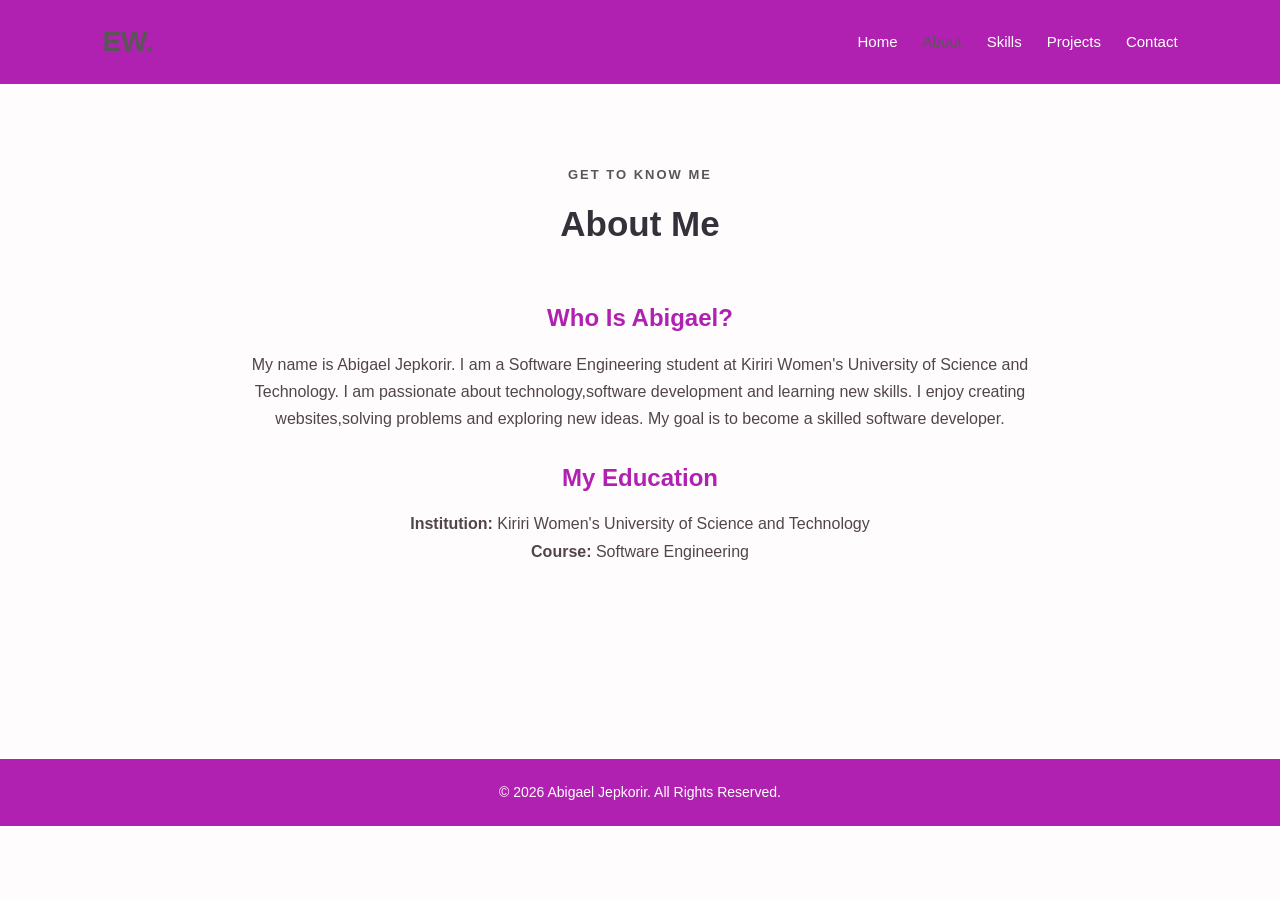
==== about.html @ 134337aa "Add files via upload" ====
<!DOCTYPE html>
<html lang="en">
<head>
    <meta charset="UTF-8">
    <meta name="viewport" content="width=device-width, initial-scale=1.0">
    <title>About Me | Abigail Jepkorir</title>
    <link rel="stylesheet" href="style.css">
</head>
<body>

    <header>
        <nav class="navbar">
            <a href="index.html" class="logo">EW.</a>

            <ul class="nav-links">
                <li><a href="index.html">Home</a></li>
                <li><a href="about.html" class="active">About</a></li>
                <li><a href="skills.html">Skills</a></li>
                <li><a href="projects.html">Projects</a></li>
                <li><a href="contact.html">Contact</a></li>
            </ul>
        </nav>
    </header>

    <main class="section">
        <div class="section-heading">
            <p>GET TO KNOW ME</p>
            <h1>About Me</h1>
        </div>

        <div class="about-content">
            <h2>Who Is Abigael?</h2>

            <p>
                My name is Abigael Jepkorir. I am a Software
                Engineering student at Kiriri Women's University
                of Science and Technology.

                I am passionate about technology,software 
                development and learning new skills.

                I enjoy creating websites,solving problems
                and exploring new ideas.

                My goal is to become a skilled software developer.
            </p>

            <h2>My Education</h2>

            <p>
                <strong>Institution:</strong>
                Kiriri Women's University of Science and Technology
            </p>

            <p>
                <strong>Course:</strong> Software Engineering
            </p>

        </div>
    </main>

    <footer>
        <p>&copy; 2026 Abigael Jepkorir. All Rights Reserved.</p>
    </footer>

</body>
</html>
---- style.css ----
/* =====================================
   1. ROOT COLOUR VARIABLES
   CHANGE YOUR COLOURS HERE
===================================== */

:root {
    --primary-color: #b121b1;
    --secondary-color: #5a5657;
    --background-color: #FFFCFD;
    --section-color: #F7EFF1;
    --text-color: #51454B;
    --heading-color: #35313A;
    --card-color: #FFFFFF;
    --border-color: #E6D4D9;
}


/* =====================================
   2. GENERAL STYLING
===================================== */

* {
    margin: 0;
    padding: 0;
    box-sizing: border-box;
    scroll-behavior: smooth;
}

body {
    font-family: Arial, Helvetica, sans-serif;
    background-color: var(--background-color);
    color: var(--text-color);
    line-height: 1.7;
}

a {
    text-decoration: none;
    color: inherit;
}

ul {
    list-style: none;
}


/* =====================================
   3. NAVIGATION BAR
===================================== */

header {
    background-color: var(--primary-color);
    padding: 18px 8%;
}

.navbar {
    display: flex;
    justify-content: space-between;
    align-items: center;
}

.logo {
    color: var(--secondary-color);
    font-size: 28px;
    font-weight: bold;
}

.nav-links {
    display: flex;
    gap: 25px;
}

.nav-links a {
    color: #FFFFFF;
    font-size: 15px;
    transition: 0.3s;
}

.nav-links a:hover,
.nav-links a.active {
    color: var(--secondary-color);
}


/* =====================================
   4. HOME PAGE
===================================== */

.home {
    min-height: 85vh;
    display: flex;
    align-items: center;
    padding: 80px 10%;
    background-color: var(--section-color);
}

.home-content {
    max-width: 750px;
}

.intro {
    color: var(--secondary-color);
    font-weight: bold;
    letter-spacing: 3px;
    margin-bottom: 15px;
}

.home h1 {
    font-size: 45px;
    color: var(--heading-color);
    margin-bottom: 10px;
}

.home h1 span {
    color: var(--secondary-color);
}

.home h2 {
    font-size: 24px;
    margin-bottom: 20px;
}


/* =====================================
   5. BUTTONS
===================================== */

.btn {
    display: inline-block;
    background-color: var(--primary-color);
    color: #FFFFFF;
    padding: 12px 25px;
    margin-top: 20px;
    border-radius: 5px;
    transition: 0.3s;
}

.btn:hover {
    background-color: var(--secondary-color);
}


/* =====================================
   6. GENERAL SECTIONS
===================================== */

.section {
    min-height: 75vh;
    padding: 80px 10%;
}

.section-heading {
    text-align: center;
    margin-bottom: 45px;
}

.section-heading p {
    color: var(--secondary-color);
    font-weight: bold;
    letter-spacing: 2px;
    font-size: 13px;
}

.section-heading h1 {
    font-size: 35px;
    color: var(--heading-color);
    margin-top: 8px;
}


/* =====================================
   7. ABOUT PAGE
===================================== */

.about-content {
    max-width: 800px;
    margin: auto;
    text-align: center;
}

.about-content h2 {
    color: var(--primary-color);
    margin: 25px 0 12px;
}


/* =====================================
   8. SKILLS PAGE
===================================== */

.skills-container {
    display: grid;
    grid-template-columns: repeat(3, 1fr);
    gap: 25px;
}

.skill-card {
    background-color: var(--card-color);
    padding: 30px 20px;
    text-align: center;
    border: 1px solid var(--border-color);
    border-radius: 8px;
    transition: 0.3s;
}

.skill-card:hover {
    transform: translateY(-5px);
    border-color: var(--secondary-color);
}

.skill-card h3 {
    color: var(--secondary-color);
    margin-bottom: 10px;
}


/* =====================================
   9. PROJECTS PAGE
===================================== */

.projects-container {
    display: grid;
    grid-template-columns: repeat(3, 1fr);
    gap: 25px;
}

.project-card {
    background-color: var(--card-color);
    padding: 30px 25px;
    border: 1px solid var(--border-color);
    border-radius: 8px;
    transition: 0.3s;
}

.project-card:hover {
    transform: translateY(-5px);
    border-color: var(--secondary-color);
}

.project-card h2 {
    color: var(--primary-color);
    font-size: 21px;
    margin-bottom: 15px;
}

.project-card p {
    margin-bottom: 18px;
}

.project-card span {
    display: block;
    color: var(--secondary-color);
    font-weight: bold;
    font-size: 13px;
}

.project-card small {
    display: block;
    margin-top: 8px;
    color: var(--text-color);
}


/* =====================================
   10. CONTACT PAGE
===================================== */

.contact-section {
    background-color: var(--section-color);
}

.contact-content {
    max-width: 650px;
    margin: auto;
    text-align: center;
}

.contact-content h2 {
    margin-bottom: 15px;
    color: var(--primary-color);
}

.contact-details {
    margin: 25px 0;
}

.contact-details p {
    margin-bottom: 15px;
}

.contact-details a {
    color: var(--secondary-color);
    overflow-wrap: anywhere;
}

.contact-details a:hover {
    text-decoration: underline;
}


/* =====================================
   11. FOOTER
===================================== */

footer {
    background-color: var(--primary-color);
    color: #FFFFFF;
    text-align: center;
    padding: 22px;
    font-size: 14px;
}


/* =====================================
   12. RESPONSIVE DESIGN
===================================== */

@media (max-width: 768px) {

    header {
        padding: 15px 5%;
    }

    .navbar {
        flex-direction: column;
        gap: 15px;
    }

    .nav-links {
        gap: 15px;
        flex-wrap: wrap;
        justify-content: center;
    }

    .home {
        padding: 65px 7%;
    }

    .home h1 {
        font-size: 35px;
    }

    .section {
        padding: 60px 7%;
    }

    .skills-container,
    .projects-container {
        grid-template-columns: repeat(2, 1fr);
    }
}

@media (max-width: 480px) {

    .nav-links {
        gap: 10px;
    }

    .nav-links a {
        font-size: 13px;
    }

    .home h1 {
        font-size: 29px;
    }

    .section-heading h1 {
        font-size: 28px;
    }

    .skills-container,
    .projects-container {
        grid-template-columns: 1fr;
    }
}
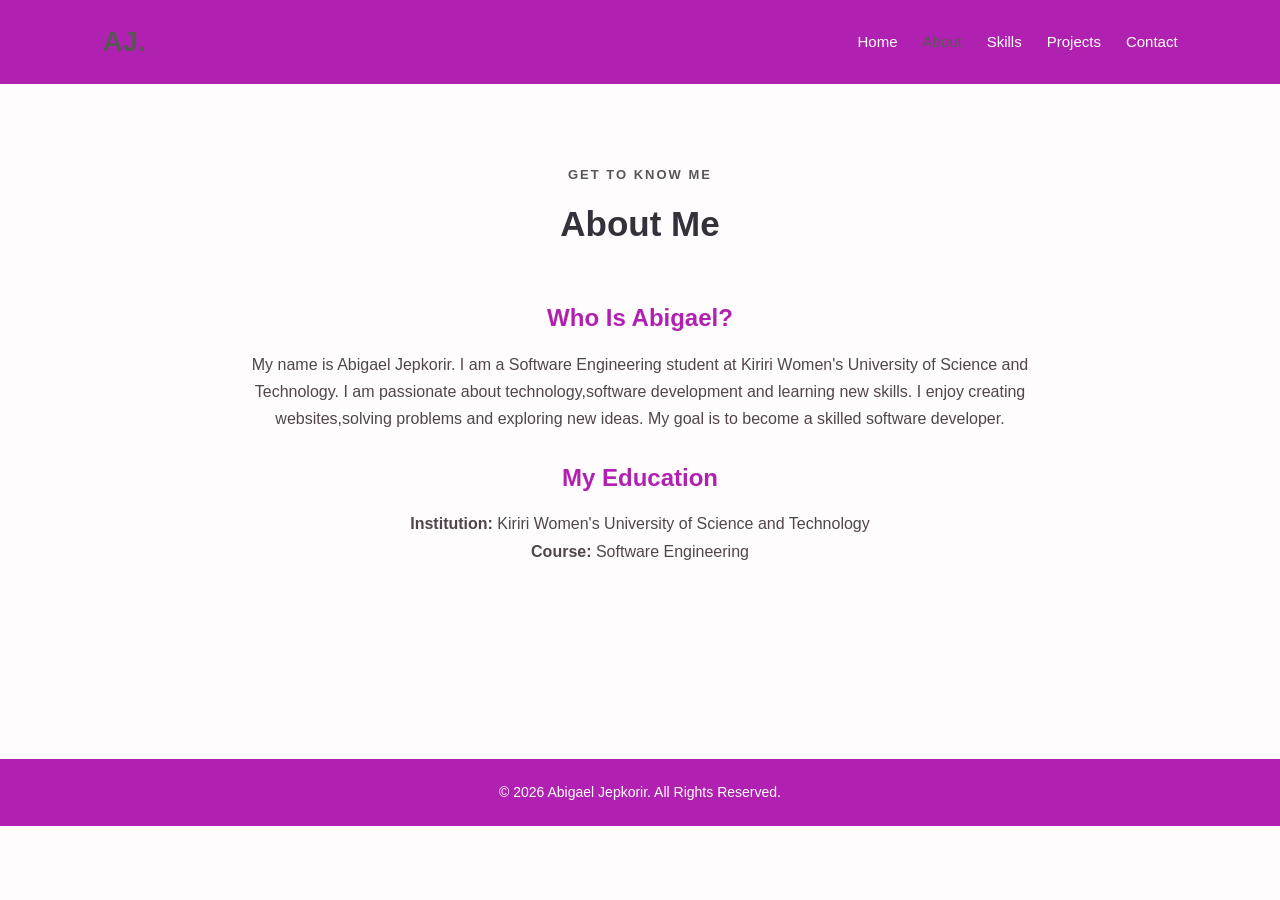
==== commit 2c8e1551: "Add files via upload" ====
--- a/about.html
+++ b/about.html
@@ -10,7 +10,7 @@
 
     <header>
         <nav class="navbar">
-            <a href="index.html" class="logo">EW.</a>
+            <a href="index.html" class="logo">AJ.</a>
 
             <ul class="nav-links">
                 <li><a href="index.html">Home</a></li>
